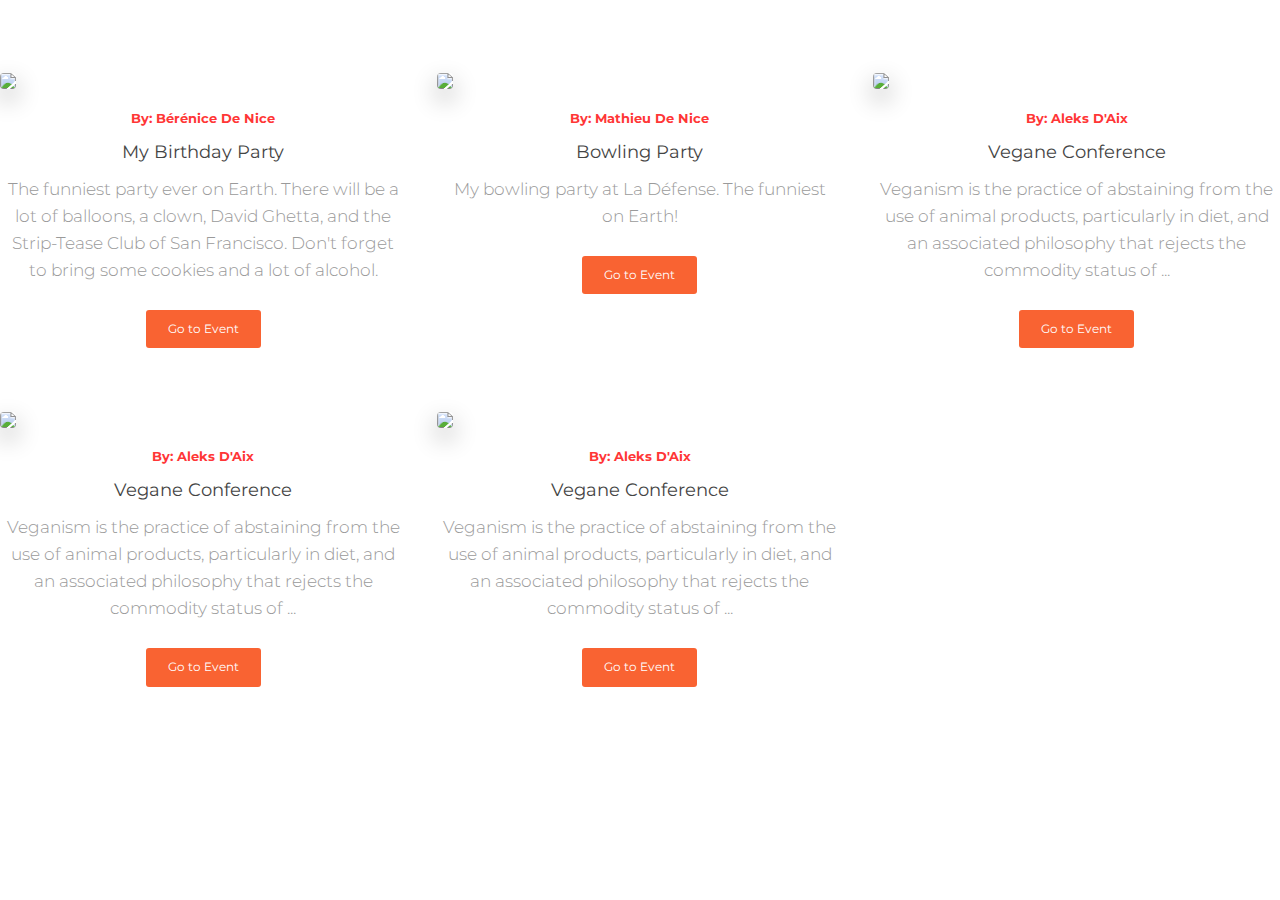
==== cards.html @ 3c1f7237 "cards" ====
<!DOCTYPE html>
<html lang="en">

<head>
    <meta charset="utf-8" />
    <link rel="apple-touch-icon" sizes="76x76" href="./assets/img/apple-icon.png">
    <link rel="icon" type="image/png" href="./assets/img/favicon.png">
    <meta http-equiv="X-UA-Compatible" content="IE=edge,chrome=1" />
    <title>Now UI Kit Pro by Creative Tim</title>
    <meta content='width=device-width, initial-scale=1.0, maximum-scale=1.0, user-scalable=0, shrink-to-fit=no' name='viewport' />
    <!--     Fonts and icons     -->
    <link href="https://fonts.googleapis.com/css?family=Montserrat:400,700,200" rel="stylesheet" />
    <link rel="stylesheet" href="https://maxcdn.bootstrapcdn.com/font-awesome/latest/css/font-awesome.min.css" />
    <!-- CSS Files -->
    <link href="bootstrap.min.css" rel="stylesheet" />
    <link href="style.css" rel="stylesheet" />
    <!-- CSS Just for demo purpose, don't include it in your project -->
    <link href="./assets/css/demo.css" rel="stylesheet" />
</head>



<body>
                   
    <div class="section">    
               
        <!--     *********    PLAIN BLOG CARDS      *********      -->
                   <div class="row">
                    
                    <div class="col-md-6 col-lg-4">
                        <div class="card card-blog card-plain">
                            <div class="card-image">
                                <a href="#pablo">
                                    <img class="img img-raised rounded" src="https://picsum.photos/300/200?image=99">
                                </a>
                            </div>
                            <div class="card-body text-center">
                                <h6 class="category text-danger">
                                    by: Bérénice de Nice
                                </h6>
                                <h5 class="card-title">
                                    <a href="#nuk">My Birthday Party</a>
                                </h5>
                                <p class="card-description">
                                    The funniest party ever on Earth. There will be a lot of balloons, a clown, David Ghetta, and the Strip-Tease Club of San Francisco. Don't forget to bring some cookies and a lot of alcohol.
                                </p>
                                <div class="card-footer">
                                    <a href="#nuk" class="btn btn-primary">Go to Event</a>
                                </div>
                            </div>
                        </div>
                    </div>

                    <div class="col-md-6 col-lg-4">
                        <div class="card card-blog card-plain">
                            <div class="card-image">
                                <a href="#pablo">
                                    <img class="img img-raised rounded" src="https://picsum.photos/300/200?image=8">
                                </a>
                            </div>
                            <div class="card-body text-center">
                                <h6 class="category text-danger">
                                    by: Mathieu de Nice
                                </h6>
                                <h5 class="card-title">
                                    <a href="#nuk">Bowling Party</a>
                                </h5>
                                <p class="card-description">
                                    My bowling party at La Défense. The funniest on Earth!
                                </p>
                                <div class="card-footer">
                                    <a href="#nuk" class="btn btn-primary">Go to Event</a>
                                </div>
                            </div>
                        </div>
                    </div>

                    <div class="col-md-6 col-lg-4">
                        <div class="card card-blog card-plain">
                            <div class="card-image">
                                <a href="#pablo">
                                    <img class="img img-raised rounded" src="https://picsum.photos/300/200?image=78">
                                </a>
                            </div>
                            <div class="card-body text-center">
                                <h6 class="category text-danger">
                                    by: Aleks d'Aix
                                </h6>
                                <h5 class="card-title">
                                    <a href="#nuk">Vegane Conference</a>
                                </h5>
                                <p class="card-description">
                                    Veganism is the practice of abstaining from the use of animal products, particularly in diet, and an associated philosophy that rejects the commodity status of ...
                                </p>
                                <div class="card-footer">
                                    <a href="#nuk" class="btn btn-primary">Go to Event</a>
                                </div>
                            </div>
                        </div>
                    </div>


                    <div class="col-md-6 col-lg-4">
                        <div class="card card-blog card-plain">
                            <div class="card-image">
                                <a href="#pablo">
                                    <img class="img img-raised rounded" src="https://picsum.photos/300/200?image=78">
                                </a>
                            </div>
                            <div class="card-body text-center">
                                <h6 class="category text-danger">
                                    by: Aleks d'Aix
                                </h6>
                                <h5 class="card-title">
                                    <a href="#nuk">Vegane Conference</a>
                                </h5>
                                <p class="card-description">
                                    Veganism is the practice of abstaining from the use of animal products, particularly in diet, and an associated philosophy that rejects the commodity status of ...
                                </p>
                                <div class="card-footer">
                                    <a href="#nuk" class="btn btn-primary">Go to Event</a>
                                </div>
                            </div>
                        </div>
                    </div>


                    <div class="col-md-6 col-lg-4">
                        <div class="card card-blog card-plain">
                            <div class="card-image">
                                <a href="#pablo">
                                    <img class="img img-raised rounded" src="https://picsum.photos/300/200?image=78">
                                </a>
                            </div>
                            <div class="card-body text-center">
                                <h6 class="category text-danger">
                                    by: Aleks d'Aix
                                </h6>
                                <h5 class="card-title">
                                    <a href="#nuk">Vegane Conference</a>
                                </h5>
                                <p class="card-description">
                                    Veganism is the practice of abstaining from the use of animal products, particularly in diet, and an associated philosophy that rejects the commodity status of ...
                                </p>
                                <div class="card-footer">
                                    <a href="#nuk" class="btn btn-primary">Go to Event</a>
                                </div>
                            </div>
                        </div>
                    </div>



                </div>
            </div>
            <!--     *********    END PLAIN BLOG CARDS      *********      -->

        </div>


</body>
</html>
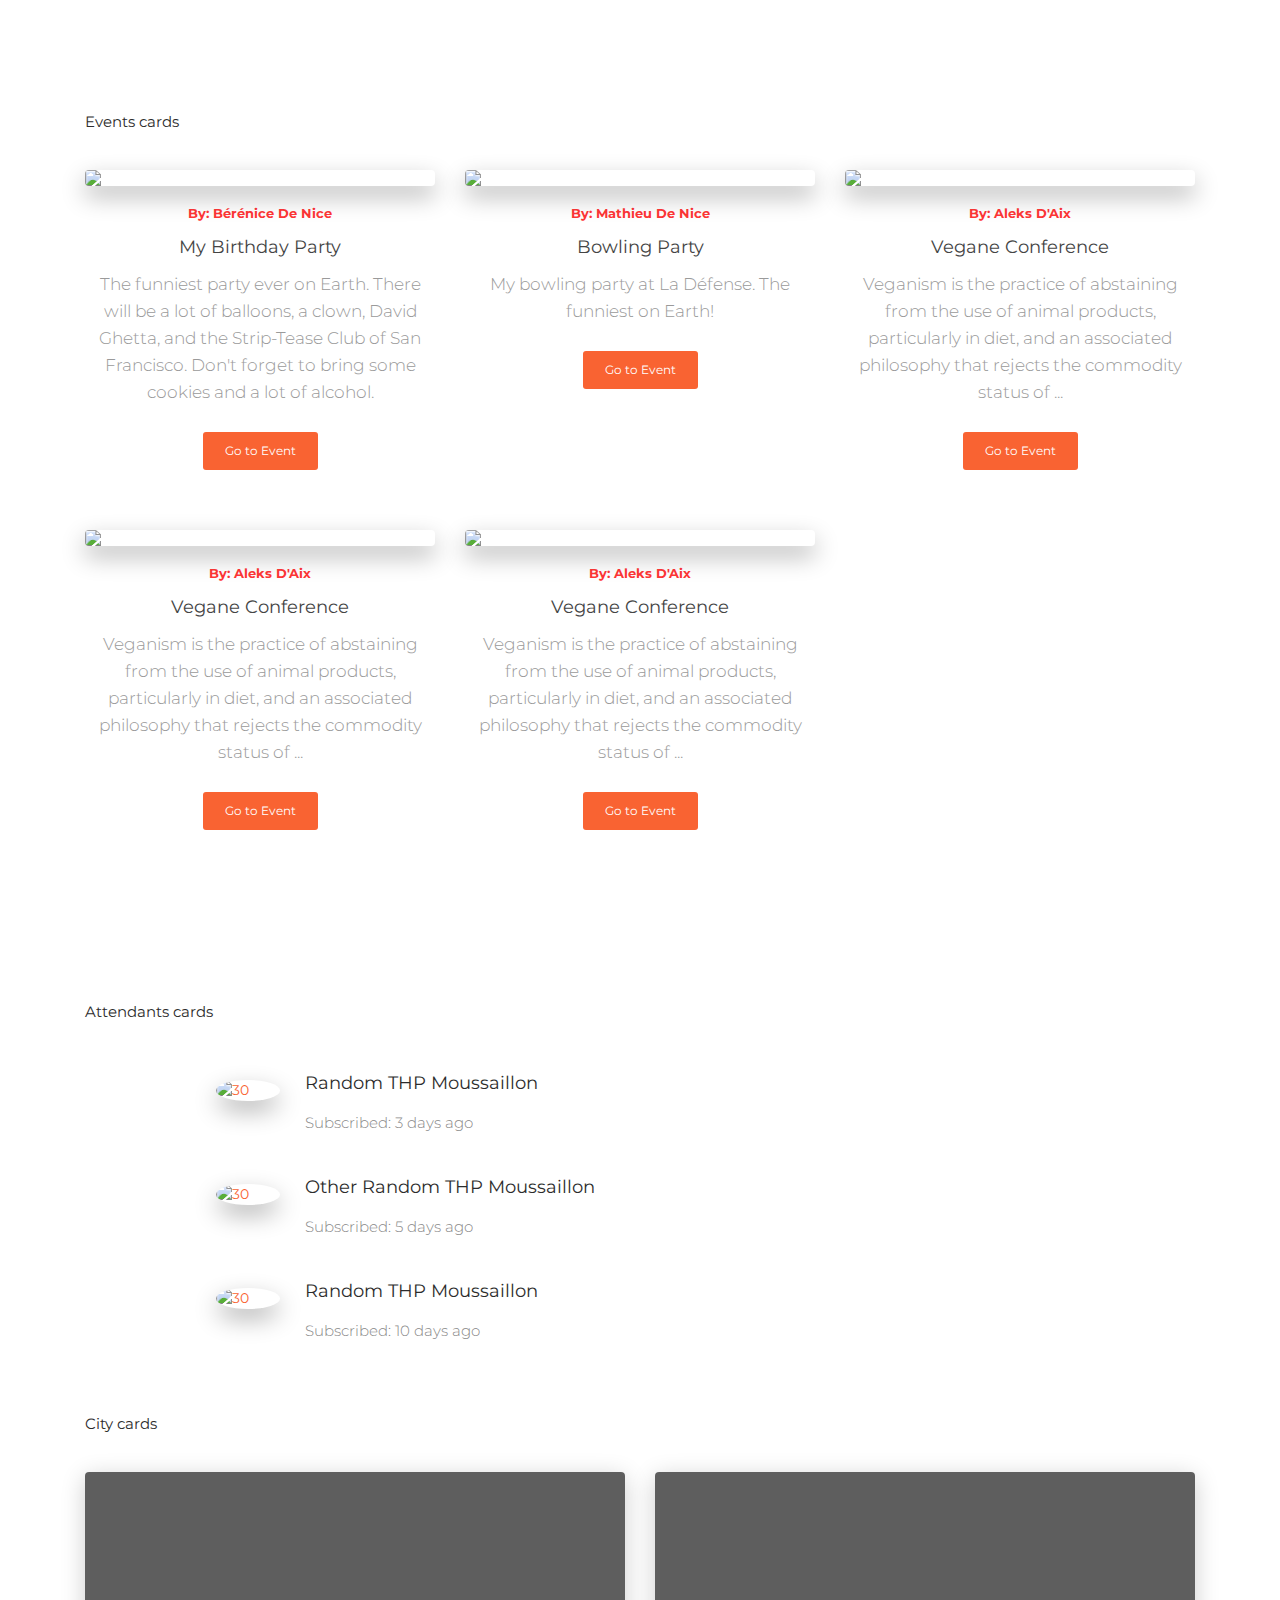
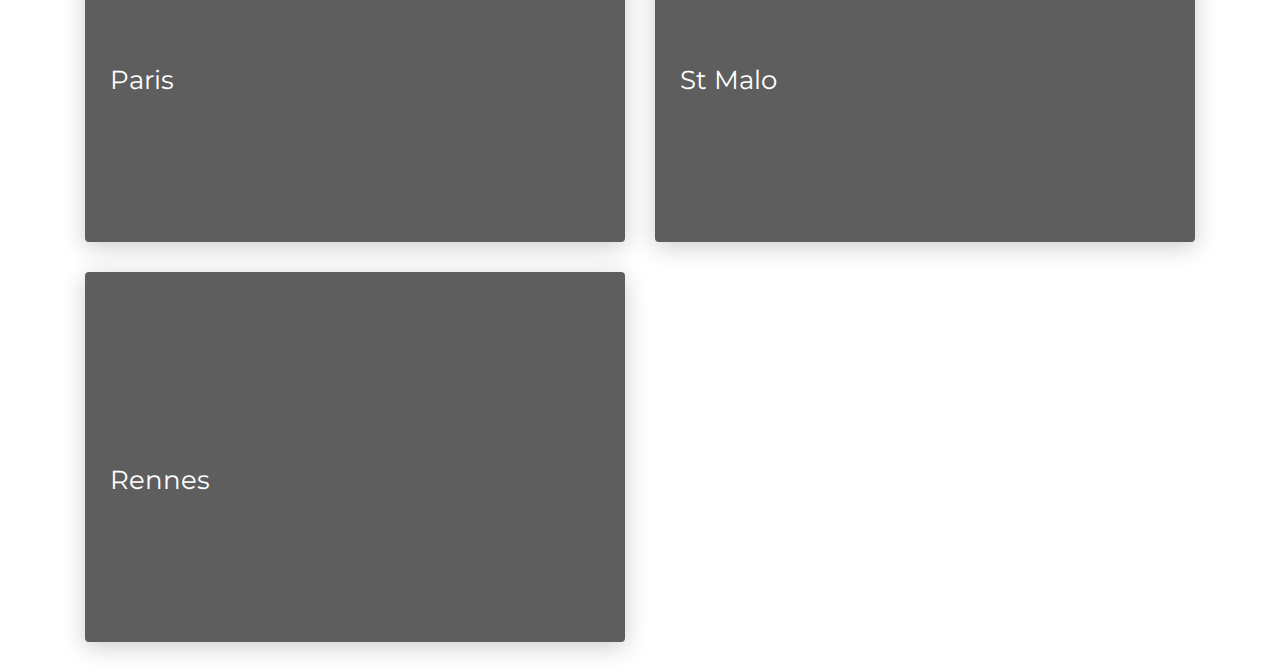
==== commit 71f11b28: "cards x3" ====
--- a/cards.html
+++ b/cards.html
@@ -24,7 +24,20 @@
                    
     <div class="section">    
                
-        <!--     *********    PLAIN BLOG CARDS      *********      -->
+        <!--     *********    EVENTS CARDS      *********      -->
+
+
+        <div class="cards">
+                <div class="container">
+
+
+        <div class="title">
+                <h3>
+                    <small>Events cards</small>
+                </h3>
+            </div>
+
+
                    <div class="row">
                     
                     <div class="col-md-6 col-lg-4">
@@ -153,7 +166,137 @@
 
                 </div>
             </div>
-            <!--     *********    END PLAIN BLOG CARDS      *********      -->
+            <!--     *********    END BLOG CARDS      *********      -->
+        </div>
+
+    </div>
+</div>
+
+
+        <!--     *********    HORIZONTAL CARDS      *********      -->
+
+        <div class="cards">
+                <div class="container">
+
+        <div class="title">
+                <h3>
+                    <small>Attendants cards</small>
+                </h3>
+            </div>
+
+
+        <div class="attendants">
+            <div class="media">
+                    <a class="pull-left" href="#pablo">
+                        <div class="avatar">
+                            <img class="media-object img-raised" alt="30" src="https://picsum.photos/300/300?image=1035">
+                        </div>
+                    </a>
+                    <div class="media-body">
+                        <h5 class="media-heading">Random THP Moussaillon
+                        </h5>
+                        <p>Subscribed: 3 days ago</p>
+                    </div>
+                </div>
+        </div>
+
+        <div class="attendants">
+                <div class="media">
+                        <a class="pull-left" href="#pablo">
+                            <div class="avatar">
+                                <img class="media-object img-raised" alt="30" src="https://picsum.photos/300/300?image=1035">
+                            </div>
+                        </a>
+                        <div class="media-body">
+                            <h5 class="media-heading">Other Random THP Moussaillon
+                            </h5>
+                            <p>Subscribed: 5 days ago</p>
+                        </div>
+                    </div>
+            </div>
+
+            <div class="attendants">
+                    <div class="media">
+                            <a class="pull-left" href="#pablo">
+                                <div class="avatar">
+                                    <img class="media-object img-raised" alt="30" src="https://picsum.photos/300/300?image=1035">
+                                </div>
+                            </a>
+                            <div class="media-body">
+                                <h5 class="media-heading">Random THP Moussaillon
+                                </h5>
+                                <p>Subscribed: 10 days ago</p>
+                            </div>
+                        </div>
+                </div>
+        
+        </div>
+    </div>
+
+
+        <!--     *********    END HORIZONTAL CARDS      *********      -->
+
+        <!--     *********    CITY CARDS      *********      -->
+
+        <div class="cards">
+                <div class="container">
+
+                    <div class="title">
+                        <h3>
+                            <small>City cards</small>
+                        </h3>
+                    </div>
+
+                    <div class="row">
+
+
+
+                        <div class="col-md-6">
+                            <div class="card card-background" style="background-image: url('https://picsum.photos/500/400?image=1078')">
+                                <div class="card-body">
+                                    <div class="card-title text-left">
+                                        <h3>Paris</h3>
+                                    </div>
+                                </div>
+                            </div>
+                        </div>
+
+
+                        <div class="col-md-6">
+                                <div class="card card-background" style="background-image: url('https://picsum.photos/500/400?image=1072')">
+                                    <div class="card-body">
+                                        <div class="card-title text-left">
+                                            <h3>St Malo</h3>
+                                        </div>
+                                    </div>
+                                </div>
+                        </div>
+
+
+
+                        <div class="col-md-6">
+                                <div class="card card-background" style="background-image: url('https://picsum.photos/500/400?image=1061')">
+                                    <div class="card-body">
+                                        <div class="card-title text-left">
+                                            <h3>Rennes</h3>
+                                        </div>
+                                    </div>
+                                </div>
+                            </div>
+
+
+
+
+
+                    </div>
+                </div>
+            </div>
+
+
+
+
+        <!--     *********    END CITY CARDS      *********      -->
+
 
         </div>
 
--- a/style.css
+++ b/style.css
@@ -4269,7 +4269,10 @@
   
   .img-raised {
     -webkit-box-shadow: 0px 10px 25px 0px rgba(0, 0, 0, 0.3);
-            box-shadow: 0px 10px 25px 0px rgba(0, 0, 0, 0.3); }
+            box-shadow: 0px 10px 25px 0px rgba(0, 0, 0, 0.3); 
+    display: block;
+    margin-left: auto;
+    margin-right: auto; }
   
   .popover {
     font-size: 14px;
@@ -10333,4 +10336,9 @@
       right: 14%; } }
   
   /*# sourceMappingURL=now-ui-kit.css.map */
-  +  
+  .attendants {
+    margin: auto;
+    width: 80%;
+    padding: 10px;
+  }